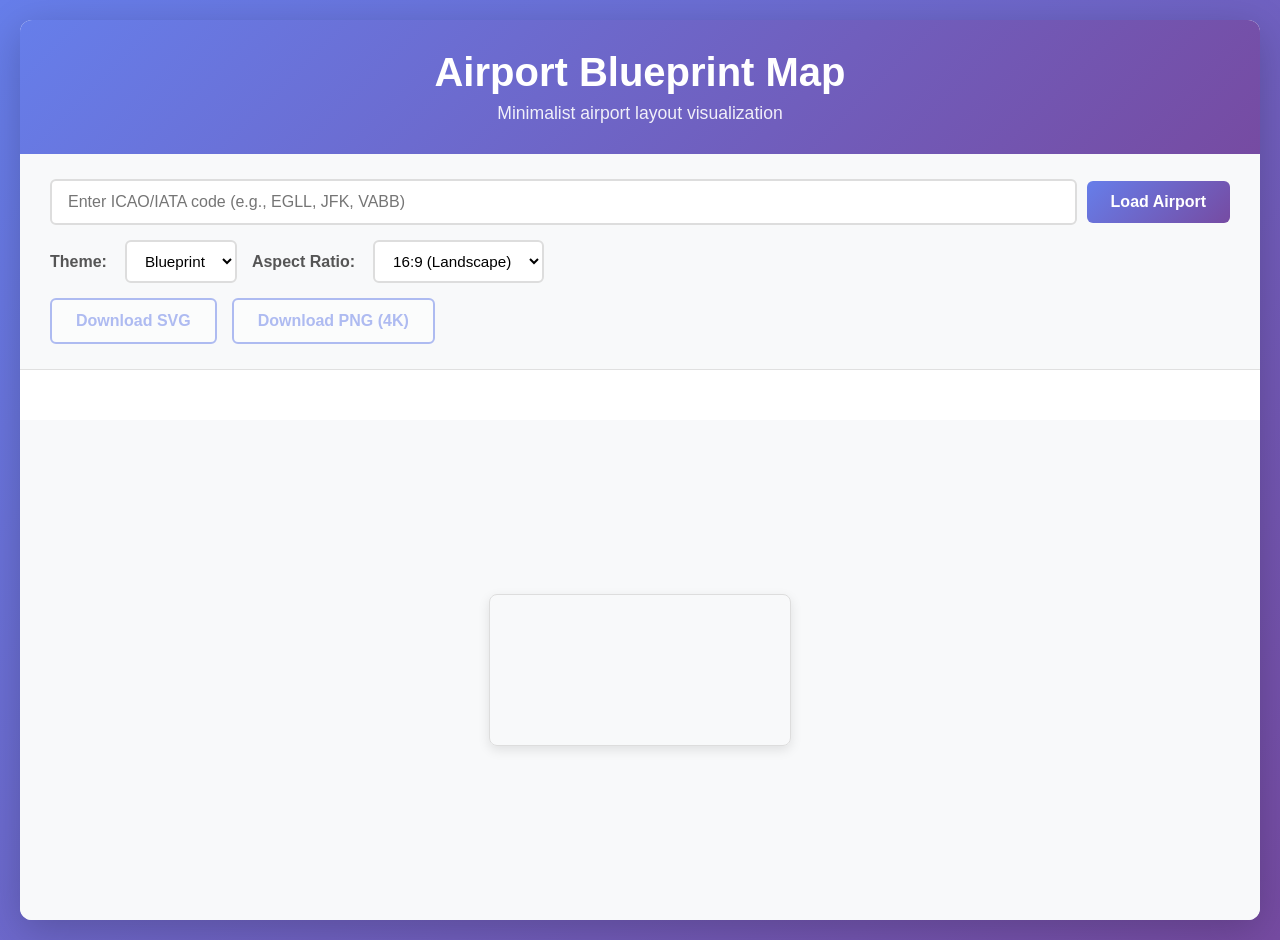
==== airport-blueprint/index.html @ c2fb43fd "Create airport blueprint map web application with core functionality Co-authored-by: Vyom2205 <13615" ====
<!DOCTYPE html>
<html lang="en">
<head>
    <meta charset="UTF-8">
    <meta name="viewport" content="width=device-width, initial-scale=1.0">
    <title>Airport Blueprint Map</title>
    <link rel="stylesheet" href="styles.css">
</head>
<body>
    <div class="container">
        <header class="header">
            <h1>Airport Blueprint Map</h1>
            <p class="subtitle">Minimalist airport layout visualization</p>
        </header>
        
        <div class="controls">
            <div class="control-group">
                <input 
                    type="text" 
                    id="airportCode" 
                    placeholder="Enter ICAO/IATA code (e.g., EGLL, JFK, VABB)"
                    class="input-field"
                >
                <button id="loadBtn" class="btn btn-primary">Load Airport</button>
            </div>
            
            <div class="control-row">
                <div class="control-group">
                    <label for="themeSelect">Theme:</label>
                    <select id="themeSelect" class="select-field">
                        <option value="blueprint">Blueprint</option>
                        <option value="dark">Dark</option>
                        <option value="white">White</option>
                    </select>
                </div>
                
                <div class="control-group">
                    <label for="aspectRatio">Aspect Ratio:</label>
                    <select id="aspectRatio" class="select-field">
                        <option value="16:9">16:9 (Landscape)</option>
                        <option value="9:16">9:16 (Portrait)</option>
                        <option value="1:1">1:1 (Square)</option>
                    </select>
                </div>
            </div>
            
            <div class="control-row">
                <button id="downloadSVG" class="btn btn-secondary">Download SVG</button>
                <button id="downloadPNG" class="btn btn-secondary">Download PNG (4K)</button>
            </div>
        </div>
        
        <div id="status" class="status"></div>
        
        <div id="canvasContainer" class="canvas-container">
            <svg id="airportSVG" class="airport-svg"></svg>
        </div>
    </div>
    
    <script src="app.js"></script>
</body>
</html>
---- airport-blueprint/styles.css ----
* {
    margin: 0;
    padding: 0;
    box-sizing: border-box;
}

body {
    font-family: -apple-system, BlinkMacSystemFont, 'Segoe UI', Roboto, Oxygen, Ubuntu, Cantarell, sans-serif;
    background: linear-gradient(135deg, #667eea 0%, #764ba2 100%);
    color: #333;
    min-height: 100vh;
    padding: 20px;
}

.container {
    max-width: 1400px;
    margin: 0 auto;
    background: white;
    border-radius: 12px;
    box-shadow: 0 10px 40px rgba(0, 0, 0, 0.2);
    overflow: hidden;
}

.header {
    background: linear-gradient(135deg, #667eea 0%, #764ba2 100%);
    color: white;
    padding: 30px;
    text-align: center;
}

.header h1 {
    font-size: 2.5rem;
    margin-bottom: 8px;
    font-weight: 700;
}

.subtitle {
    font-size: 1.1rem;
    opacity: 0.9;
}

.controls {
    padding: 25px 30px;
    background: #f8f9fa;
    border-bottom: 1px solid #e0e0e0;
}

.control-group {
    display: flex;
    gap: 10px;
    align-items: center;
    flex-wrap: wrap;
}

.control-row {
    display: flex;
    gap: 15px;
    margin-top: 15px;
    flex-wrap: wrap;
}

.input-field {
    flex: 1;
    min-width: 250px;
    padding: 12px 16px;
    border: 2px solid #ddd;
    border-radius: 6px;
    font-size: 1rem;
    transition: border-color 0.3s;
}

.input-field:focus {
    outline: none;
    border-color: #667eea;
}

.select-field {
    padding: 10px 14px;
    border: 2px solid #ddd;
    border-radius: 6px;
    font-size: 0.95rem;
    background: white;
    cursor: pointer;
    transition: border-color 0.3s;
}

.select-field:focus {
    outline: none;
    border-color: #667eea;
}

.btn {
    padding: 12px 24px;
    border: none;
    border-radius: 6px;
    font-size: 1rem;
    font-weight: 600;
    cursor: pointer;
    transition: all 0.3s;
}

.btn-primary {
    background: linear-gradient(135deg, #667eea 0%, #764ba2 100%);
    color: white;
}

.btn-primary:hover {
    transform: translateY(-2px);
    box-shadow: 0 4px 12px rgba(102, 126, 234, 0.4);
}

.btn-secondary {
    background: #fff;
    color: #667eea;
    border: 2px solid #667eea;
}

.btn-secondary:hover {
    background: #667eea;
    color: white;
}

.btn:disabled {
    opacity: 0.5;
    cursor: not-allowed;
    transform: none;
}

.status {
    padding: 15px 30px;
    min-height: 50px;
    display: flex;
    align-items: center;
    font-size: 0.95rem;
}

.status.loading {
    color: #667eea;
    font-weight: 500;
}

.status.error {
    color: #dc3545;
    font-weight: 500;
}

.status.success {
    color: #28a745;
    font-weight: 500;
}

.canvas-container {
    padding: 30px;
    min-height: 500px;
    display: flex;
    justify-content: center;
    align-items: center;
    background: #f8f9fa;
}

.airport-svg {
    max-width: 100%;
    max-height: 800px;
    border: 1px solid #ddd;
    border-radius: 8px;
    box-shadow: 0 4px 12px rgba(0, 0, 0, 0.1);
}

/* Theme-specific SVG backgrounds */
.theme-blueprint {
    background: #0a2463;
}

.theme-dark {
    background: #1a1a1a;
}

.theme-white {
    background: #ffffff;
}

label {
    font-weight: 600;
    color: #555;
    margin-right: 8px;
}

@media (max-width: 768px) {
    .header h1 {
        font-size: 1.8rem;
    }
    
    .control-row {
        flex-direction: column;
    }
    
    .control-group {
        width: 100%;
    }
    
    .input-field {
        min-width: 100%;
    }
}
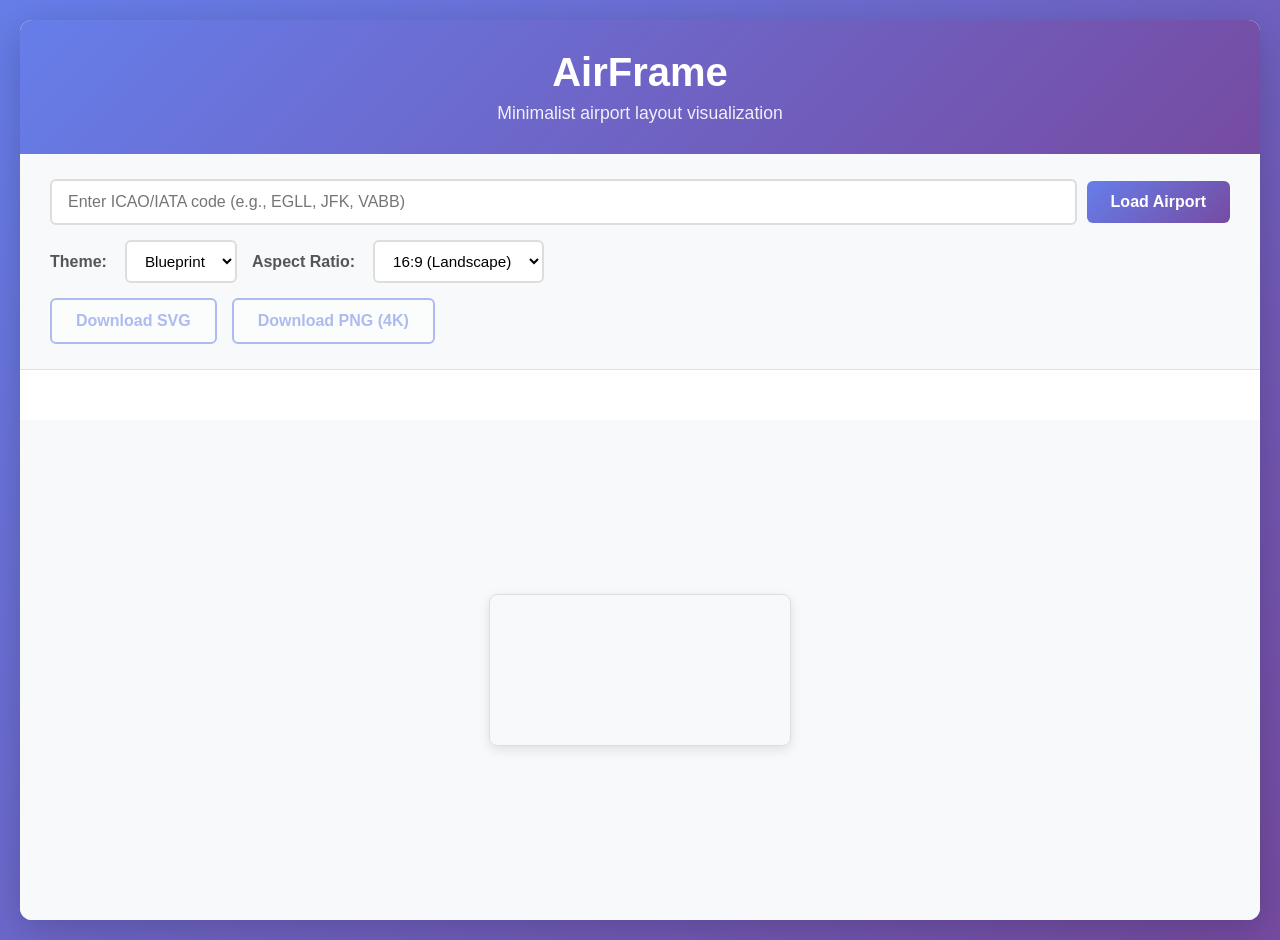
==== commit a34e6f29: "Add airport infrastructure density and rename to AirFrame Co-authored-by: Vyom2205 <136154893+Vyom22" ====
--- a/airport-blueprint/index.html
+++ b/airport-blueprint/index.html
@@ -3,13 +3,13 @@
 <head>
     <meta charset="UTF-8">
     <meta name="viewport" content="width=device-width, initial-scale=1.0">
-    <title>Airport Blueprint Map</title>
+    <title>AirFrame - Airport Blueprint Map</title>
     <link rel="stylesheet" href="styles.css">
 </head>
 <body>
     <div class="container">
         <header class="header">
-            <h1>Airport Blueprint Map</h1>
+            <h1>AirFrame</h1>
             <p class="subtitle">Minimalist airport layout visualization</p>
         </header>
         
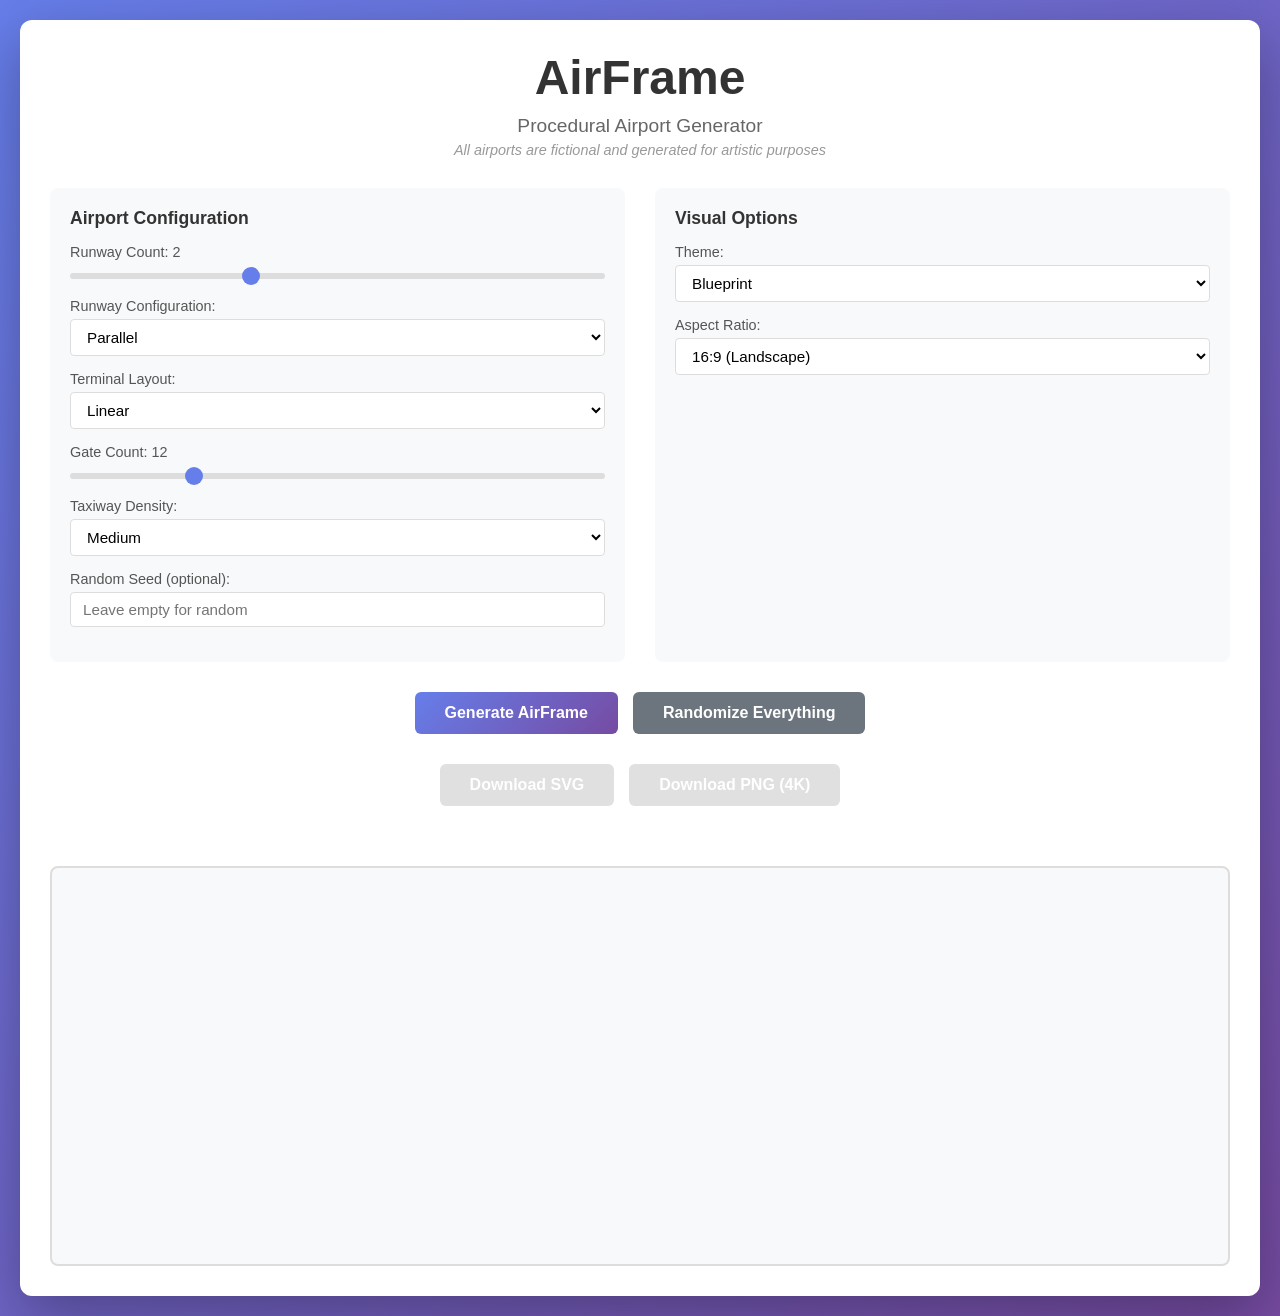
==== commit 659ed7b6: "Replace OSM-based AirFrame with procedural airport generator Co-authored-by: Vyom2205 <136154893+Vyo" ====
--- a/airport-blueprint/index.html
+++ b/airport-blueprint/index.html
@@ -3,32 +3,72 @@
 <head>
     <meta charset="UTF-8">
     <meta name="viewport" content="width=device-width, initial-scale=1.0">
-    <title>AirFrame - Airport Blueprint Map</title>
+    <title>AirFrame - Procedural Airport Generator</title>
     <link rel="stylesheet" href="styles.css">
 </head>
 <body>
     <div class="container">
         <header class="header">
             <h1>AirFrame</h1>
-            <p class="subtitle">Minimalist airport layout visualization</p>
+            <p class="subtitle">Procedural Airport Generator</p>
+            <p class="disclaimer">All airports are fictional and generated for artistic purposes</p>
         </header>
         
         <div class="controls">
-            <div class="control-group">
-                <input 
-                    type="text" 
-                    id="airportCode" 
-                    placeholder="Enter ICAO/IATA code (e.g., EGLL, JFK, VABB)"
-                    class="input-field"
-                >
-                <button id="loadBtn" class="btn btn-primary">Load Airport</button>
+            <div class="control-section">
+                <h3>Airport Configuration</h3>
+                
+                <div class="control-group">
+                    <label for="runwayCount">Runway Count: <span id="runwayCountValue">2</span></label>
+                    <input type="range" id="runwayCount" min="1" max="4" value="2" class="slider">
+                </div>
+                
+                <div class="control-group">
+                    <label for="runwayConfig">Runway Configuration:</label>
+                    <select id="runwayConfig" class="select-field">
+                        <option value="parallel">Parallel</option>
+                        <option value="crossing">Crossing</option>
+                        <option value="random">Random</option>
+                    </select>
+                </div>
+                
+                <div class="control-group">
+                    <label for="terminalLayout">Terminal Layout:</label>
+                    <select id="terminalLayout" class="select-field">
+                        <option value="linear">Linear</option>
+                        <option value="pier">Pier</option>
+                        <option value="satellite">Satellite</option>
+                        <option value="hybrid">Hybrid</option>
+                    </select>
+                </div>
+                
+                <div class="control-group">
+                    <label for="gateCount">Gate Count: <span id="gateCountValue">12</span></label>
+                    <input type="range" id="gateCount" min="4" max="40" value="12" class="slider">
+                </div>
+                
+                <div class="control-group">
+                    <label for="taxiwayDensity">Taxiway Density:</label>
+                    <select id="taxiwayDensity" class="select-field">
+                        <option value="low">Low</option>
+                        <option value="medium" selected>Medium</option>
+                        <option value="high">High</option>
+                    </select>
+                </div>
+                
+                <div class="control-group">
+                    <label for="randomSeed">Random Seed (optional):</label>
+                    <input type="text" id="randomSeed" placeholder="Leave empty for random" class="input-field">
+                </div>
             </div>
             
-            <div class="control-row">
+            <div class="control-section">
+                <h3>Visual Options</h3>
+                
                 <div class="control-group">
                     <label for="themeSelect">Theme:</label>
                     <select id="themeSelect" class="select-field">
-                        <option value="blueprint">Blueprint</option>
+                        <option value="blueprint" selected>Blueprint</option>
                         <option value="dark">Dark</option>
                         <option value="white">White</option>
                     </select>
@@ -37,16 +77,21 @@
                 <div class="control-group">
                     <label for="aspectRatio">Aspect Ratio:</label>
                     <select id="aspectRatio" class="select-field">
-                        <option value="16:9">16:9 (Landscape)</option>
+                        <option value="16:9" selected>16:9 (Landscape)</option>
                         <option value="9:16">9:16 (Portrait)</option>
                         <option value="1:1">1:1 (Square)</option>
                     </select>
                 </div>
             </div>
             
-            <div class="control-row">
-                <button id="downloadSVG" class="btn btn-secondary">Download SVG</button>
-                <button id="downloadPNG" class="btn btn-secondary">Download PNG (4K)</button>
+            <div class="button-group">
+                <button id="generateBtn" class="btn btn-primary">Generate AirFrame</button>
+                <button id="randomizeBtn" class="btn btn-secondary">Randomize Everything</button>
+            </div>
+            
+            <div class="export-group">
+                <button id="downloadSVG" class="btn btn-export" disabled>Download SVG</button>
+                <button id="downloadPNG" class="btn btn-export" disabled>Download PNG (4K)</button>
             </div>
         </div>
         
@@ -57,6 +102,6 @@
         </div>
     </div>
     
-    <script src="app.js"></script>
+    <script src="generator.js"></script>
 </body>
 </html>
--- a/airport-blueprint/styles.css
+++ b/airport-blueprint/styles.css
@@ -1,3 +1,5 @@
+/* AirFrame - Procedural Airport Generator Styles */
+
 * {
     margin: 0;
     padding: 0;
@@ -5,9 +7,8 @@
 }
 
 body {
-    font-family: -apple-system, BlinkMacSystemFont, 'Segoe UI', Roboto, Oxygen, Ubuntu, Cantarell, sans-serif;
+    font-family: -apple-system, BlinkMacSystemFont, 'Segoe UI', Roboto, 'Helvetica Neue', Arial, sans-serif;
     background: linear-gradient(135deg, #667eea 0%, #764ba2 100%);
-    color: #333;
     min-height: 100vh;
     padding: 20px;
 }
@@ -17,86 +18,122 @@
     margin: 0 auto;
     background: white;
     border-radius: 12px;
-    box-shadow: 0 10px 40px rgba(0, 0, 0, 0.2);
-    overflow: hidden;
+    box-shadow: 0 20px 60px rgba(0, 0, 0, 0.3);
+    padding: 30px;
 }
 
 .header {
-    background: linear-gradient(135deg, #667eea 0%, #764ba2 100%);
-    color: white;
-    padding: 30px;
     text-align: center;
+    margin-bottom: 30px;
 }
 
 .header h1 {
-    font-size: 2.5rem;
-    margin-bottom: 8px;
+    font-size: 3em;
+    color: #333;
+    margin-bottom: 10px;
     font-weight: 700;
 }
 
 .subtitle {
-    font-size: 1.1rem;
-    opacity: 0.9;
+    font-size: 1.2em;
+    color: #666;
+    margin-bottom: 5px;
+}
+
+.disclaimer {
+    font-size: 0.9em;
+    color: #999;
+    font-style: italic;
 }
 
 .controls {
-    padding: 25px 30px;
+    display: grid;
+    grid-template-columns: 1fr 1fr;
+    gap: 30px;
+    margin-bottom: 20px;
+}
+
+.control-section {
     background: #f8f9fa;
-    border-bottom: 1px solid #e0e0e0;
+    padding: 20px;
+    border-radius: 8px;
+}
+
+.control-section h3 {
+    color: #333;
+    margin-bottom: 15px;
+    font-size: 1.1em;
 }
 
 .control-group {
-    display: flex;
-    gap: 10px;
-    align-items: center;
-    flex-wrap: wrap;
-}
-
-.control-row {
+    margin-bottom: 15px;
+}
+
+.control-group label {
+    display: block;
+    margin-bottom: 5px;
+    color: #555;
+    font-weight: 500;
+    font-size: 0.9em;
+}
+
+.slider {
+    width: 100%;
+    height: 6px;
+    background: #ddd;
+    outline: none;
+    border-radius: 3px;
+    -webkit-appearance: none;
+}
+
+.slider::-webkit-slider-thumb {
+    -webkit-appearance: none;
+    appearance: none;
+    width: 18px;
+    height: 18px;
+    background: #667eea;
+    cursor: pointer;
+    border-radius: 50%;
+}
+
+.slider::-moz-range-thumb {
+    width: 18px;
+    height: 18px;
+    background: #667eea;
+    cursor: pointer;
+    border-radius: 50%;
+    border: none;
+}
+
+.select-field, .input-field {
+    width: 100%;
+    padding: 8px 12px;
+    border: 1px solid #ddd;
+    border-radius: 4px;
+    font-size: 0.95em;
+    background: white;
+}
+
+.select-field:focus, .input-field:focus {
+    outline: none;
+    border-color: #667eea;
+}
+
+.button-group, .export-group {
+    grid-column: 1 / -1;
     display: flex;
     gap: 15px;
-    margin-top: 15px;
-    flex-wrap: wrap;
-}
-
-.input-field {
-    flex: 1;
-    min-width: 250px;
-    padding: 12px 16px;
-    border: 2px solid #ddd;
-    border-radius: 6px;
-    font-size: 1rem;
-    transition: border-color 0.3s;
-}
-
-.input-field:focus {
-    outline: none;
-    border-color: #667eea;
-}
-
-.select-field {
-    padding: 10px 14px;
-    border: 2px solid #ddd;
-    border-radius: 6px;
-    font-size: 0.95rem;
-    background: white;
-    cursor: pointer;
-    transition: border-color 0.3s;
-}
-
-.select-field:focus {
-    outline: none;
-    border-color: #667eea;
+    justify-content: center;
 }
 
 .btn {
-    padding: 12px 24px;
+    padding: 12px 30px;
     border: none;
     border-radius: 6px;
-    font-size: 1rem;
+    font-size: 1em;
     font-weight: 600;
     cursor: pointer;
-    transition: all 0.3s;
+    transition: all 0.3s ease;
 }
 
 .btn-primary {
@@ -106,99 +143,110 @@
 
 .btn-primary:hover {
     transform: translateY(-2px);
-    box-shadow: 0 4px 12px rgba(102, 126, 234, 0.4);
+    box-shadow: 0 5px 15px rgba(102, 126, 234, 0.4);
 }
 
 .btn-secondary {
-    background: #fff;
-    color: #667eea;
-    border: 2px solid #667eea;
+    background: #6c757d;
+    color: white;
 }
 
 .btn-secondary:hover {
-    background: #667eea;
+    background: #5a6268;
+    transform: translateY(-2px);
+}
+
+.btn-export {
+    background: #28a745;
     color: white;
 }
 
-.btn:disabled {
-    opacity: 0.5;
+.btn-export:hover:not(:disabled) {
+    background: #218838;
+    transform: translateY(-2px);
+}
+
+.btn-export:disabled {
+    background: #ccc;
     cursor: not-allowed;
-    transform: none;
+    opacity: 0.6;
 }
 
 .status {
-    padding: 15px 30px;
-    min-height: 50px;
-    display: flex;
-    align-items: center;
-    font-size: 0.95rem;
+    text-align: center;
+    padding: 10px;
+    margin: 15px 0;
+    border-radius: 6px;
+    font-weight: 500;
 }
 
 .status.loading {
-    color: #667eea;
-    font-weight: 500;
+    background: #fff3cd;
+    color: #856404;
+}
+
+.status.success {
+    background: #d4edda;
+    color: #155724;
 }
 
 .status.error {
-    color: #dc3545;
-    font-weight: 500;
-}
-
-.status.success {
-    color: #28a745;
-    font-weight: 500;
+    background: #f8d7da;
+    color: #721c24;
 }
 
 .canvas-container {
-    padding: 30px;
-    min-height: 500px;
+    margin-top: 20px;
+    border: 2px solid #ddd;
+    border-radius: 8px;
+    overflow: hidden;
+    background: #f8f9fa;
     display: flex;
     justify-content: center;
     align-items: center;
-    background: #f8f9fa;
+    min-height: 400px;
 }
 
 .airport-svg {
     max-width: 100%;
-    max-height: 800px;
-    border: 1px solid #ddd;
-    border-radius: 8px;
-    box-shadow: 0 4px 12px rgba(0, 0, 0, 0.1);
-}
-
-/* Theme-specific SVG backgrounds */
-.theme-blueprint {
-    background: #0a2463;
-}
-
-.theme-dark {
-    background: #1a1a1a;
-}
-
-.theme-white {
-    background: #ffffff;
-}
-
-label {
-    font-weight: 600;
-    color: #555;
-    margin-right: 8px;
+    height: auto;
+    display: block;
+}
+
+/* Theme-specific SVG styles */
+.theme-blueprint rect:first-child {
+    fill: #0a2463;
+}
+
+.theme-dark rect:first-child {
+    fill: #1a1a1a;
+}
+
+.theme-white rect:first-child {
+    fill: #ffffff;
+}
+
+/* Responsive design */
+@media (max-width: 1024px) {
+    .controls {
+        grid-template-columns: 1fr;
+    }
 }
 
 @media (max-width: 768px) {
+    .container {
+        padding: 20px;
+    }
+    
     .header h1 {
-        font-size: 1.8rem;
+        font-size: 2em;
     }
     
-    .control-row {
+    .button-group, .export-group {
         flex-direction: column;
     }
     
-    .control-group {
+    .btn {
         width: 100%;
     }
-    
-    .input-field {
-        min-width: 100%;
-    }
-}
+}
